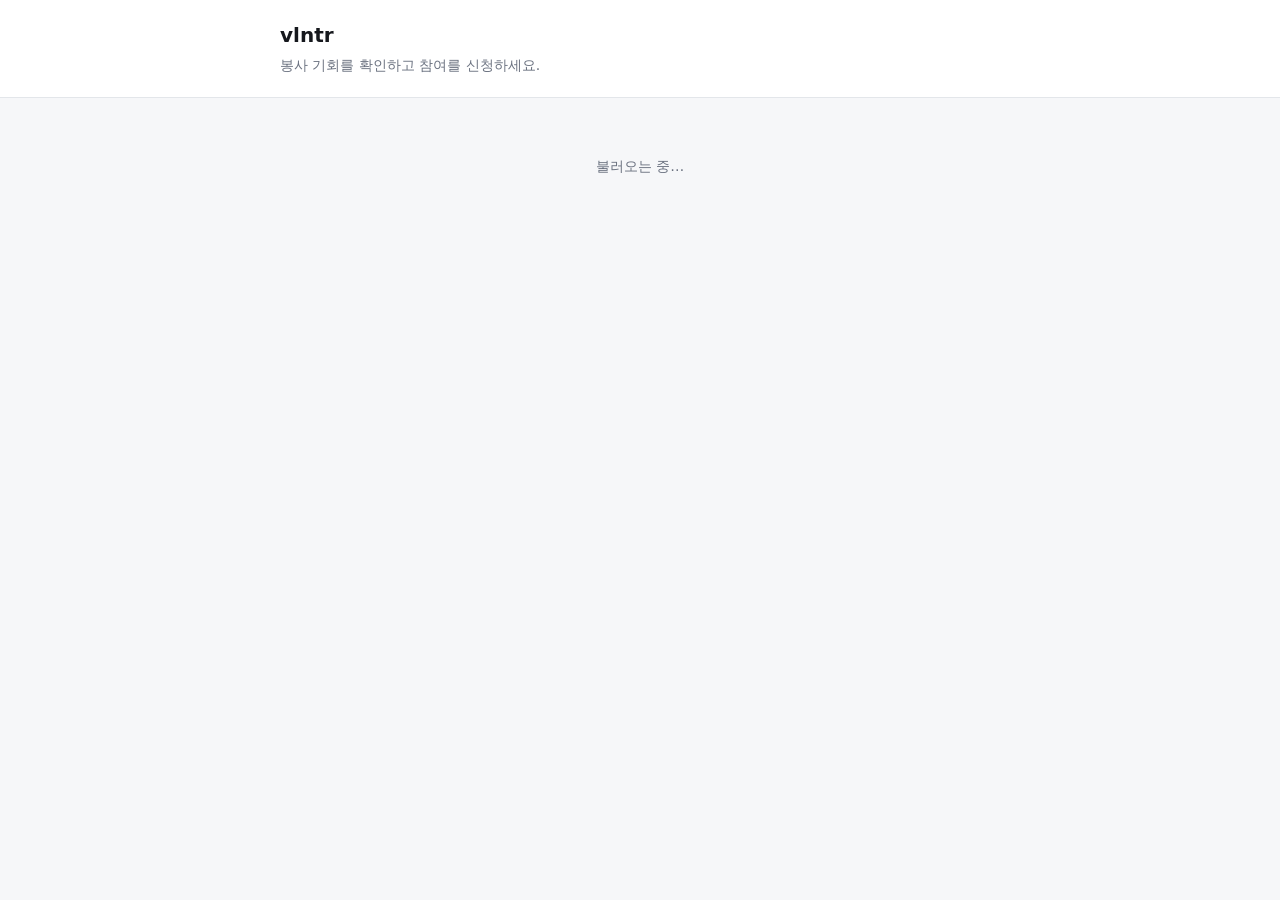
==== list.html @ efceda68 "랜딩 페이지 추가, 기회 목록은 list.html로 이동 Co-Authored-By: Claude Opus 5 (1M context) <noreply@anthropic.com>" ====
<!DOCTYPE html>
<html lang="ko">
<head>
<meta charset="utf-8">
<meta name="viewport" content="width=device-width, initial-scale=1">
<title>vlntr — 봉사 기회 참여 신청</title>
<style>
  :root {
    --bg: #f6f7f9;
    --card: #ffffff;
    --text: #16181d;
    --muted: #6b7280;
    --line: #e3e6ea;
    --accent: #2563eb;
    --ok: #0f7b4f;
    --ok-weak: #e6f4ed;
    --err: #b42318;
  }
  * { box-sizing: border-box; }
  body {
    margin: 0;
    background: var(--bg);
    color: var(--text);
    font-family: system-ui, "Malgun Gothic", sans-serif;
    line-height: 1.55;
  }
  header {
    background: var(--card);
    border-bottom: 1px solid var(--line);
    padding: 20px 16px;
  }
  .wrap { max-width: 720px; margin: 0 auto; }
  h1 { margin: 0; font-size: 20px; }
  header p { margin: 4px 0 0; color: var(--muted); font-size: 14px; }
  .head-row { display: flex; justify-content: space-between; align-items: flex-start; gap: 16px; }
  .head-actions { flex: none; display: flex; align-items: center; gap: 10px; }
  .who { font-size: 13px; color: var(--muted); }
  a.btn, button {
    font: inherit;
    font-size: 14px;
    padding: 9px 16px;
    border-radius: 8px;
    border: 0;
    background: var(--accent);
    color: #fff;
    text-decoration: none;
    cursor: pointer;
  }
  a.btn:hover, button:hover:not(:disabled) { filter: brightness(1.08); }
  button:disabled { cursor: not-allowed; }
  button.ghost, a.btn.ghost {
    background: transparent;
    color: var(--muted);
    border: 1px solid var(--line);
  }
  main { padding: 20px 16px 60px; }
  .count { color: var(--muted); font-size: 14px; margin: 0 0 12px; }
  .card {
    background: var(--card);
    border: 1px solid var(--line);
    border-radius: 12px;
    padding: 16px;
    margin-bottom: 12px;
  }
  .card h2 { margin: 0 0 4px; font-size: 17px; }
  .org { color: var(--muted); font-size: 13px; margin: 0 0 12px; }
  .badge {
    display: inline-block;
    font-size: 12px;
    color: var(--accent);
    background: #eaf0fe;
    border-radius: 999px;
    padding: 1px 9px;
    margin-left: 6px;
    vertical-align: middle;
  }
  dl { margin: 0; display: grid; grid-template-columns: 64px 1fr; row-gap: 6px; font-size: 14px; }
  dt { color: var(--muted); }
  dd { margin: 0; }
  .actions { margin-top: 14px; display: flex; align-items: center; gap: 10px; flex-wrap: wrap; }
  button.applied { background: var(--ok-weak); color: var(--ok); }
  button.full { background: var(--line); color: var(--muted); }
  .note { font-size: 13px; color: var(--muted); }
  .note.done { color: var(--ok); }
  .apply-form {
    margin-top: 14px;
    padding-top: 14px;
    border-top: 1px solid var(--line);
    display: grid;
    gap: 8px;
  }
  .apply-form input {
    font: inherit;
    padding: 9px 12px;
    border: 1px solid var(--line);
    border-radius: 8px;
    background: #fff;
    color: var(--text);
  }
  .apply-form input:focus { outline: 2px solid var(--accent); outline-offset: -1px; }
  .apply-form .row { display: flex; align-items: center; gap: 10px; }
  .form-error { font-size: 13px; color: var(--err); }
  .roster {
    margin-top: 14px;
    padding-top: 14px;
    border-top: 1px solid var(--line);
    font-size: 14px;
  }
  .roster h3 { margin: 0 0 8px; font-size: 14px; color: var(--muted); font-weight: 600; }
  .roster ul { margin: 0; padding-left: 18px; }
  .roster li { margin-bottom: 4px; }
  .roster .empty { color: var(--muted); }
  .status { color: var(--muted); font-size: 14px; padding: 24px 0; text-align: center; }
  .status.error { color: var(--err); }
  a.home { color: inherit; text-decoration: none; }
  a.home:hover { color: var(--accent); }
</style>
</head>
<body>
<header>
  <div class="wrap head-row">
    <div>
      <h1><a class="home" href="./index.html">vlntr</a></h1>
      <p>봉사 기회를 확인하고 참여를 신청하세요.</p>
    </div>
    <div class="head-actions" id="headActions"></div>
  </div>
</header>

<main class="wrap">
  <p class="count" id="count"></p>
  <div id="list"><p class="status">불러오는 중…</p></div>
</main>

<script type="module">
import { createClient } from "https://esm.sh/@supabase/supabase-js@2";

const SUPABASE_URL = "https://cpkslszdgbdjhwpayocy.supabase.co";
const SUPABASE_ANON_KEY =
  "eyJhbGciOiJIUzI1NiIsInR5cCI6IkpXVCJ9.eyJpc3MiOiJzdXBhYmFzZSIsInJlZiI6ImNwa3Nsc3pkZ2Jkamh3cGF5b2N5Iiwicm9sZSI6ImFub24iLCJpYXQiOjE3ODY0Mjk5MDYsImV4cCI6MjEwMjAwNTkwNn0.jGLzzUzs6bV3OqNIaVhnfLh_rUxwn0mW8BFsfCfq_A8";

const supabase = createClient(SUPABASE_URL, SUPABASE_ANON_KEY);

let user = null;        // 로그인한 사용자
let posts = [];         // 기회 목록
let myOppIds = new Set(); // 내가 신청한 기회 id
let rosters = {};       // { 기회 id: [신청자] } — 내가 올린 기회만
let openFormFor = null; // 신청 폼이 열린 기회 id

const listEl = document.getElementById("list");
const countEl = document.getElementById("count");
const headEl = document.getElementById("headActions");

function esc(s) {
  return String(s).replace(/[&<>"]/g, function (c) {
    return { "&": "&amp;", "<": "&lt;", ">": "&gt;", '"': "&quot;" }[c];
  });
}

async function signIn() {
  await supabase.auth.signInWithOAuth({
    provider: "google",
    options: { redirectTo: location.origin + location.pathname },
  });
}

async function signOut() {
  await supabase.auth.signOut();
}

function renderHeader() {
  if (user) {
    const label = user.user_metadata?.name || user.email || "로그인됨";
    headEl.innerHTML =
      '<span class="who">' + esc(label) + "</span>" +
      '<a class="btn" href="./new.html">기회 등록</a>' +
      '<button class="ghost" id="signOut">로그아웃</button>';
    document.getElementById("signOut").addEventListener("click", signOut);
  } else {
    headEl.innerHTML = '<button id="signIn">구글로 로그인</button>';
    document.getElementById("signIn").addEventListener("click", signIn);
  }
}

async function loadPosts() {
  const { data, error } = await supabase
    .from("opportunities")
    .select("*")
    .order("id");
  if (error) throw error;
  posts = data;
}

// 내가 신청한 기회 + 내가 올린 기회의 신청자 명단을 한 번에 가져온다.
// RLS가 본인 신청과 본인 소유 기회의 신청자만 내려준다.
async function loadMyApplications() {
  myOppIds = new Set();
  rosters = {};
  if (!user) return;

  const { data, error } = await supabase
    .from("applications")
    .select("id, opportunity_id, name, contact, user_id")
    .order("created_at");
  if (error) throw error;

  const ownedIds = new Set(
    posts.filter((p) => p.owner_id === user.id).map((p) => p.id)
  );
  for (const row of data) {
    if (row.user_id === user.id) myOppIds.add(row.opportunity_id);
    if (ownedIds.has(row.opportunity_id)) {
      (rosters[row.opportunity_id] = rosters[row.opportunity_id] || []).push(row);
    }
  }
}

function rosterHtml(p) {
  const rows = rosters[p.id] || [];
  const body = rows.length
    ? "<ul>" +
      rows
        .map((r) => "<li>" + esc(r.name) + " — " + esc(r.contact) + "</li>")
        .join("") +
      "</ul>"
    : '<p class="empty">아직 신청자가 없습니다.</p>';
  return '<div class="roster"><h3>신청자 ' + rows.length + "명</h3>" + body + "</div>";
}

function card(p) {
  const isOwner = user && p.owner_id === user.id;
  const mine = myOppIds.has(p.id);
  const full = !mine && p.applied >= p.needed;

  let actions;
  if (isOwner) {
    actions =
      '<div class="actions"><span class="note">' +
      p.applied + " / " + p.needed + "명 신청</span></div>" + rosterHtml(p);
  } else if (openFormFor === p.id) {
    actions =
      '<form class="apply-form" data-id="' + p.id + '">' +
        '<input name="name" placeholder="이름" maxlength="50" autocomplete="name" required>' +
        '<input name="contact" placeholder="연락처 (전화번호 또는 이메일)" maxlength="100" required>' +
        '<div class="row">' +
          '<button type="submit">신청하기</button>' +
          '<button type="button" class="ghost" data-act="close" data-id="' + p.id + '">취소</button>' +
          '<span class="form-error" data-error="' + p.id + '"></span>' +
        "</div>" +
      "</form>";
  } else {
    let btn;
    if (mine) {
      btn = '<button class="applied" data-act="cancel" data-id="' + p.id + '">신청 완료 · 취소하기</button>';
    } else if (full) {
      btn = '<button class="full" disabled>모집 마감</button>';
    } else if (!user) {
      btn = '<button data-act="login">로그인하고 신청하기</button>';
    } else {
      btn = '<button data-act="open" data-id="' + p.id + '">참여 신청</button>';
    }
    const note = mine
      ? '<span class="note done">신청되었습니다. 기관에서 연락드립니다.</span>'
      : '<span class="note">' + p.applied + " / " + p.needed + "명 신청</span>";
    actions = '<div class="actions">' + btn + note + "</div>";
  }

  return (
    '<article class="card">' +
      "<h2>" + esc(p.title) + (isOwner ? '<span class="badge">내가 올린 기회</span>' : "") + "</h2>" +
      '<p class="org">' + esc(p.org) + "</p>" +
      "<dl>" +
        "<dt>위치</dt><dd>" + esc(p.location) + "</dd>" +
        "<dt>날짜</dt><dd>" + esc(p.event_date) + "</dd>" +
        "<dt>시간</dt><dd>" + esc(p.event_time) + "</dd>" +
        "<dt>인원</dt><dd>" + p.needed + "명 모집</dd>" +
      "</dl>" +
      actions +
    "</article>"
  );
}

function render() {
  renderHeader();
  countEl.textContent = "모집 중인 기회 " + posts.length + "건";
  listEl.innerHTML = posts.map(card).join("");
}

function setApplied(id, applied) {
  posts = posts.map((p) => (p.id === id ? Object.assign({}, p, { applied }) : p));
}

listEl.addEventListener("click", async function (e) {
  const btn = e.target.closest("button[data-act]");
  if (!btn) return;
  const act = btn.dataset.act;
  const id = Number(btn.dataset.id);

  if (act === "login") return signIn();

  if (act === "open") {
    openFormFor = id;
    render();
    listEl.querySelector('form[data-id="' + id + '"] input[name="name"]')?.focus();
    return;
  }

  if (act === "close") {
    openFormFor = null;
    render();
    return;
  }

  if (act === "cancel") {
    btn.disabled = true;
    btn.textContent = "처리 중…";
    const { data, error } = await supabase.rpc("cancel_application", { opp_id: id });
    if (error) {
      console.error(error);
      alert("취소에 실패했습니다. 잠시 후 다시 시도해 주세요.");
      await refresh();
      return;
    }
    myOppIds.delete(id);
    setApplied(id, data[0].applied);
    render();
  }
});

listEl.addEventListener("submit", async function (e) {
  const form = e.target.closest("form.apply-form");
  if (!form) return;
  e.preventDefault();

  const id = Number(form.dataset.id);
  const name = form.elements.name.value.trim();
  const contact = form.elements.contact.value.trim();
  const errorEl = form.querySelector("[data-error]");
  const submitBtn = form.querySelector('button[type="submit"]');

  if (!name || !contact) {
    errorEl.textContent = "이름과 연락처를 모두 입력해 주세요.";
    return;
  }

  errorEl.textContent = "";
  submitBtn.disabled = true;
  submitBtn.textContent = "신청 중…";

  const { data, error } = await supabase.rpc("apply_to_opportunity", {
    opp_id: id,
    applicant_name: name,
    applicant_contact: contact,
  });

  if (error) {
    console.error(error);
    submitBtn.disabled = false;
    submitBtn.textContent = "신청하기";
    errorEl.textContent =
      error.message === "opportunity is full"
        ? "모집이 마감되었습니다."
        : error.message === "already applied"
        ? "이미 신청한 기회입니다."
        : error.message === "login required"
        ? "로그인이 필요합니다."
        : "신청에 실패했습니다. 잠시 후 다시 시도해 주세요.";
    return;
  }

  myOppIds.add(id);
  setApplied(id, data[0].applied);
  openFormFor = null;
  render();
});

async function refresh() {
  try {
    await loadPosts();
    await loadMyApplications();
    render();
  } catch (err) {
    console.error(err);
    listEl.innerHTML =
      '<p class="status error">기회를 불러오지 못했습니다. 새로고침해 주세요.</p>';
    countEl.textContent = "";
  }
}

supabase.auth.onAuthStateChange(function (_event, session) {
  user = session?.user || null;
  refresh();
});

const { data: sessionData } = await supabase.auth.getSession();
user = sessionData.session?.user || null;
await refresh();
</script>
</body>
</html>
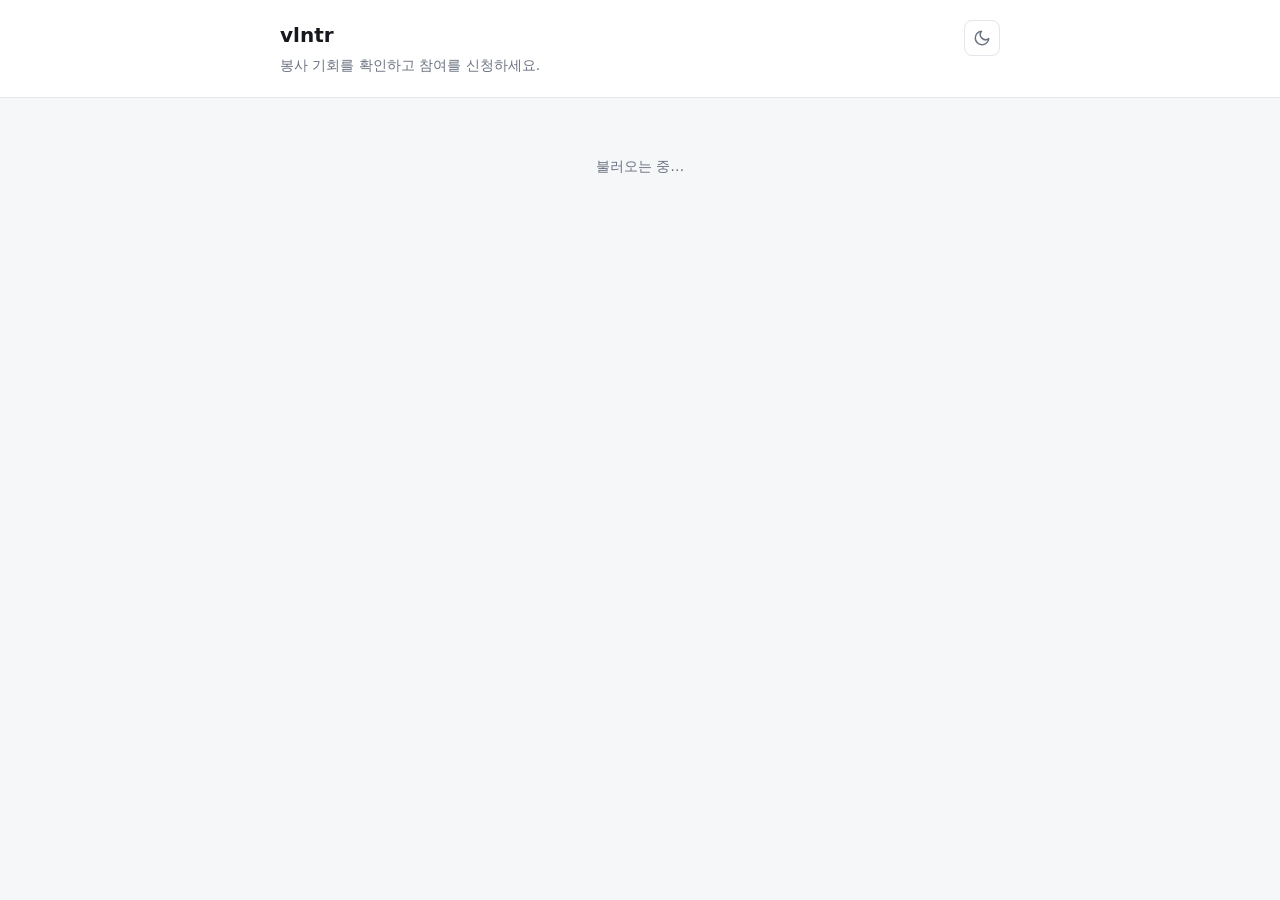
==== commit fd07e2b0: "다크모드 추가 (공유 색 토큰 + 헤더 전환 버튼) - theme.css: 네 화면이 함께 쓰는 색 토큰. 라이트 기본,   data-theme="dark"이면 다크, 선택 전에는" ====
--- a/list.html
+++ b/list.html
@@ -4,18 +4,9 @@
 <meta charset="utf-8">
 <meta name="viewport" content="width=device-width, initial-scale=1">
 <title>vlntr — 봉사 기회 참여 신청</title>
+<link rel="stylesheet" href="./theme.css">
+<script src="./theme.js"></script>
 <style>
-  :root {
-    --bg: #f6f7f9;
-    --card: #ffffff;
-    --text: #16181d;
-    --muted: #6b7280;
-    --line: #e3e6ea;
-    --accent: #2563eb;
-    --ok: #0f7b4f;
-    --ok-weak: #e6f4ed;
-    --err: #b42318;
-  }
   * { box-sizing: border-box; }
   body {
     margin: 0;
@@ -33,7 +24,9 @@
   h1 { margin: 0; font-size: 20px; }
   header p { margin: 4px 0 0; color: var(--muted); font-size: 14px; }
   .head-row { display: flex; justify-content: space-between; align-items: flex-start; gap: 16px; }
-  .head-actions { flex: none; display: flex; align-items: center; gap: 10px; }
+  /* 로그인 상태에서는 버튼이 많아지므로, 좁은 화면에서 줄바꿈되도록
+     flex:none 대신 줄어들 수 있게 둔다 */
+  .head-actions { display: flex; flex-wrap: wrap; justify-content: flex-end; align-items: center; gap: 10px; min-width: 0; }
   .who { font-size: 13px; color: var(--muted); }
   a.btn, button {
     font: inherit;
@@ -42,7 +35,7 @@
     border-radius: 8px;
     border: 0;
     background: var(--accent);
-    color: #fff;
+    color: var(--accent-fg);
     text-decoration: none;
     cursor: pointer;
   }
@@ -68,7 +61,7 @@
     display: inline-block;
     font-size: 12px;
     color: var(--accent);
-    background: #eaf0fe;
+    background: var(--accent-weak);
     border-radius: 999px;
     padding: 1px 9px;
     margin-left: 6px;
@@ -94,7 +87,7 @@
     padding: 9px 12px;
     border: 1px solid var(--line);
     border-radius: 8px;
-    background: #fff;
+    background: var(--field);
     color: var(--text);
   }
   .apply-form input:focus { outline: 2px solid var(--accent); outline-offset: -1px; }
@@ -110,6 +103,15 @@
   .roster ul { margin: 0; padding-left: 18px; }
   .roster li { margin-bottom: 4px; }
   .roster .empty { color: var(--muted); }
+  .badge.hidden-b { color: var(--warn); background: var(--warn-weak); }
+  .desc {
+    margin: 12px 0 0;
+    font-size: 14px;
+    color: var(--muted);
+    white-space: pre-wrap;
+    border-left: 2px solid var(--line);
+    padding-left: 10px;
+  }
   .status { color: var(--muted); font-size: 14px; padding: 24px 0; text-align: center; }
   .status.error { color: var(--err); }
   a.home { color: inherit; text-decoration: none; }
@@ -123,7 +125,10 @@
       <h1><a class="home" href="./index.html">vlntr</a></h1>
       <p>봉사 기회를 확인하고 참여를 신청하세요.</p>
     </div>
-    <div class="head-actions" id="headActions"></div>
+    <div class="head-actions">
+      <span class="head-slot" id="headActions"></span>
+      <button type="button" class="theme-toggle" id="themeToggle" aria-label="화면 테마 전환"></button>
+    </div>
   </div>
 </header>
 
@@ -174,6 +179,7 @@
     headEl.innerHTML =
       '<span class="who">' + esc(label) + "</span>" +
       '<a class="btn" href="./new.html">기회 등록</a>' +
+      '<a class="btn ghost" href="./mypage.html">마이페이지</a>' +
       '<button class="ghost" id="signOut">로그아웃</button>';
     document.getElementById("signOut").addEventListener("click", signOut);
   } else {
@@ -235,8 +241,10 @@
   let actions;
   if (isOwner) {
     actions =
-      '<div class="actions"><span class="note">' +
-      p.applied + " / " + p.needed + "명 신청</span></div>" + rosterHtml(p);
+      '<div class="actions">' +
+        '<a class="btn ghost" href="./mypage.html">관리하기</a>' +
+        '<span class="note">' + p.applied + " / " + p.needed + "명 신청</span>" +
+      "</div>" + rosterHtml(p);
   } else if (openFormFor === p.id) {
     actions =
       '<form class="apply-form" data-id="' + p.id + '">' +
@@ -267,7 +275,10 @@
 
   return (
     '<article class="card">' +
-      "<h2>" + esc(p.title) + (isOwner ? '<span class="badge">내가 올린 기회</span>' : "") + "</h2>" +
+      "<h2>" + esc(p.title) +
+        (isOwner ? '<span class="badge">내가 올린 기회</span>' : "") +
+        (p.hidden ? '<span class="badge hidden-b">숨김</span>' : "") +
+      "</h2>" +
       '<p class="org">' + esc(p.org) + "</p>" +
       "<dl>" +
         "<dt>위치</dt><dd>" + esc(p.location) + "</dd>" +
@@ -275,6 +286,7 @@
         "<dt>시간</dt><dd>" + esc(p.event_time) + "</dd>" +
         "<dt>인원</dt><dd>" + p.needed + "명 모집</dd>" +
       "</dl>" +
+      (p.description ? '<p class="desc">' + esc(p.description) + "</p>" : "") +
       actions +
     "</article>"
   );
--- a/theme.css
+++ b/theme.css
@@ -0,0 +1,130 @@
+/* 모든 페이지가 공유하는 색 토큰.
+   기본은 라이트. 사용자가 직접 고르면 <html data-theme="dark|light">가 붙고,
+   고른 적이 없으면(속성 없음) OS 설정(prefers-color-scheme)을 따른다. */
+:root {
+  color-scheme: light;
+
+  --bg: #f6f7f9;
+  --card: #ffffff;
+  --dim: #fbfbfc;      /* 숨김 처리된 카드 등 한 톤 죽인 면 */
+  --field: #ffffff;    /* 입력창 배경 */
+  --text: #16181d;
+  --muted: #6b7280;
+  --line: #e3e6ea;
+
+  --accent: #2563eb;
+  --accent-weak: #eaf0fe;
+  --accent-fg: #ffffff; /* accent 배경 위 글자색 */
+
+  --ok: #0f7b4f;
+  --ok-weak: #e6f4ed;
+  --ok-line: #cde9dc;
+
+  --err: #b42318;
+  --err-weak: #fdeceb;
+  --err-line: #f3c9c5;
+
+  --warn: #92400e;
+  --warn-weak: #fef3c7;
+  --warn-line: #fde68a;
+
+  --shadow: rgba(16, 24, 40, 0.1);
+  --img-dim: none;   /* 다크에서 사진이 너무 튀지 않게 */
+  --blob-a: rgba(191, 219, 254, 0.6);
+  --blob-b: rgba(221, 214, 254, 0.65);
+  --blob-c: rgba(167, 243, 208, 0.85);
+}
+
+/* 직접 고른 다크 */
+:root[data-theme="dark"] {
+  color-scheme: dark;
+
+  --bg: #0e1116;
+  --card: #161a21;
+  --dim: #12161c;
+  --field: #10141a;
+  --text: #e6e9ee;
+  --muted: #9aa4b2;
+  --line: #2a3039;
+
+  --accent: #6ea8fe;
+  --accent-weak: #1a2438;
+  --accent-fg: #0b1220;
+
+  --ok: #56d597;
+  --ok-weak: #14301f;
+  --ok-line: #23573c;
+
+  --err: #f79b95;
+  --err-weak: #2f1a19;
+  --err-line: #5a2f2c;
+
+  --warn: #f5c65a;
+  --warn-weak: #33280f;
+  --warn-line: #5a4718;
+
+  --shadow: rgba(0, 0, 0, 0.5);
+  --img-dim: brightness(0.86) saturate(0.95);
+  --blob-a: rgba(59, 91, 145, 0.45);
+  --blob-b: rgba(88, 76, 140, 0.45);
+  --blob-c: rgba(53, 116, 92, 0.5);
+}
+
+/* 고른 적이 없을 때의 OS 다크 — 값은 위와 동일 */
+@media (prefers-color-scheme: dark) {
+  :root:not([data-theme="light"]) {
+    color-scheme: dark;
+
+    --bg: #0e1116;
+    --card: #161a21;
+    --dim: #12161c;
+    --field: #10141a;
+    --text: #e6e9ee;
+    --muted: #9aa4b2;
+    --line: #2a3039;
+
+    --accent: #6ea8fe;
+    --accent-weak: #1a2438;
+    --accent-fg: #0b1220;
+
+    --ok: #56d597;
+    --ok-weak: #14301f;
+    --ok-line: #23573c;
+
+    --err: #f79b95;
+    --err-weak: #2f1a19;
+    --err-line: #5a2f2c;
+
+    --warn: #f5c65a;
+    --warn-weak: #33280f;
+    --warn-line: #5a4718;
+
+    --shadow: rgba(0, 0, 0, 0.5);
+    --img-dim: brightness(0.86) saturate(0.95);
+    --blob-a: rgba(59, 91, 145, 0.45);
+    --blob-b: rgba(88, 76, 140, 0.45);
+    --blob-c: rgba(53, 116, 92, 0.5);
+  }
+}
+
+/* 테마 전환 버튼.
+   각 페이지의 인라인 <style>이 뒤에 오므로, 우선순위를 확보하려고
+   button.theme-toggle 처럼 요소+클래스로 적는다. */
+button.theme-toggle {
+  flex: none;
+  width: 36px;
+  height: 36px;
+  padding: 0;
+  display: inline-grid;
+  place-items: center;
+  background: transparent;
+  color: var(--muted);
+  border: 1px solid var(--line);
+  border-radius: 8px;
+  cursor: pointer;
+}
+button.theme-toggle:hover { color: var(--text); }
+button.theme-toggle svg { width: 18px; height: 18px; }
+
+/* 헤더의 JS 렌더 영역이 flex 정렬에 그대로 참여하도록 */
+.head-slot { display: contents; }
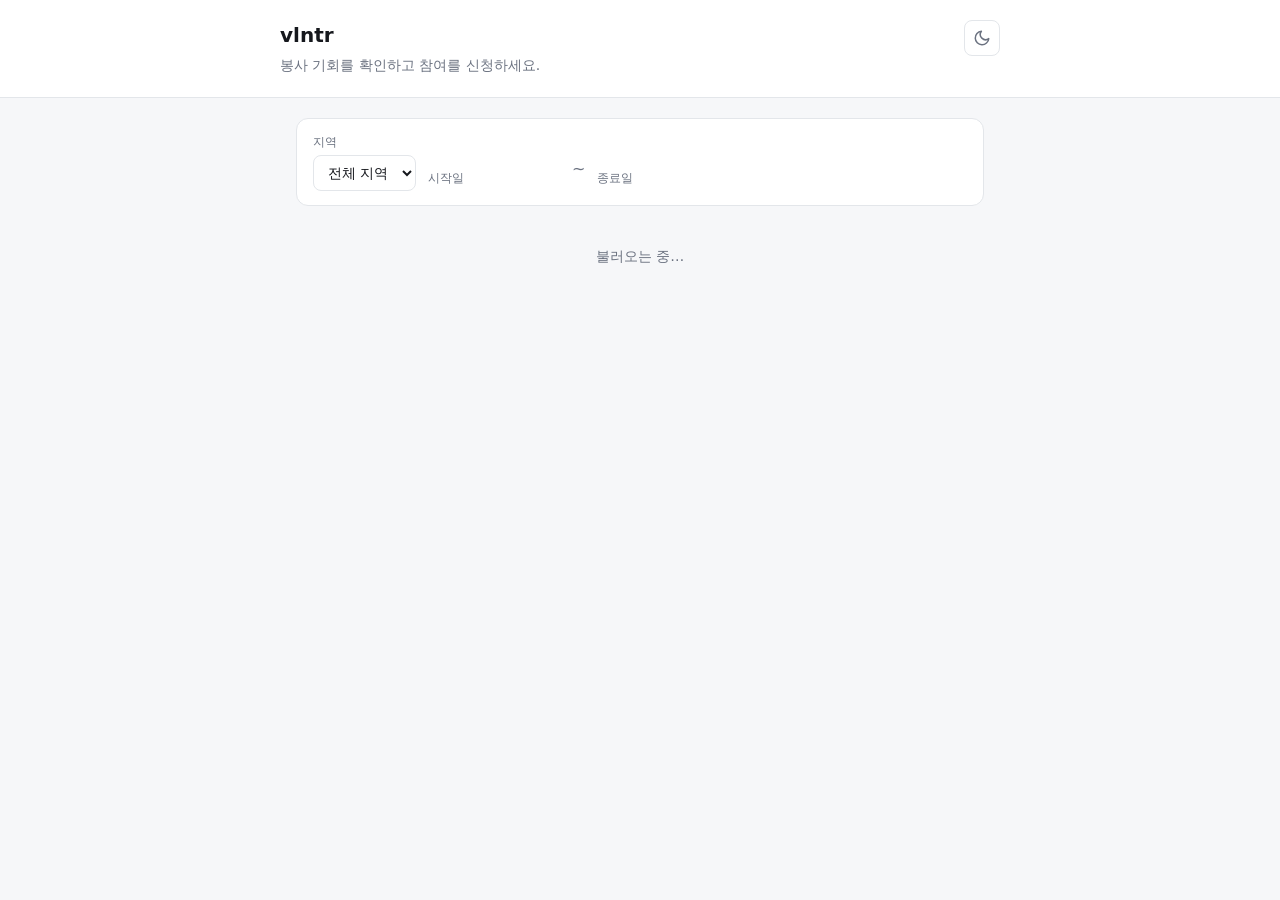
==== commit 6d6bf82a: "목록에 지역·날짜 필터 추가, 날짜는 직접 만든 달력으로 고른다 로드맵 1번(지역·날짜 필터). 스키마는 그대로 두고 브라우저에서 거른다.  - 지역: location 첫 낱말을 " ====
--- a/list.html
+++ b/list.html
@@ -48,6 +48,48 @@
   }
   main { padding: 20px 16px 60px; }
   .count { color: var(--muted); font-size: 14px; margin: 0 0 12px; }
+  .count a { color: var(--accent); text-decoration: none; margin-left: 6px; }
+  .count a:hover { text-decoration: underline; }
+  .filters {
+    background: var(--card);
+    border: 1px solid var(--line);
+    border-radius: 12px;
+    padding: 14px 16px;
+    margin-bottom: 16px;
+    display: flex;
+    flex-wrap: wrap;
+    align-items: flex-end;
+    gap: 12px;
+  }
+  .filters .f { display: grid; gap: 4px; min-width: 0; }
+  .filters label { font-size: 12px; color: var(--muted); }
+  /* 날짜 칸은 datepicker.js가 그리고 모양은 theme.css가 잡는다 */
+  .filters select {
+    font: inherit;
+    font-size: 14px;
+    padding: 8px 10px;
+    border: 1px solid var(--line);
+    border-radius: 8px;
+    background: var(--field);
+    color: var(--text);
+    min-width: 0;
+  }
+  .filters select:focus { outline: 2px solid var(--accent); outline-offset: -1px; }
+  .filters .f.date { width: 132px; }
+  .filters .dash { color: var(--muted); padding-bottom: 9px; }
+  .filters .reset { margin-left: auto; }
+  /* 좁은 화면에서는 지역이 한 줄, 날짜 두 개가 그 아래 한 줄을 나눠 쓴다 */
+  @media (max-width: 560px) {
+    .filters .f.region { flex: 1 1 100%; }
+    .filters .f.date { flex: 1 1 0; }
+    .filters .dash { display: none; }
+    .filters .reset { margin-left: 0; flex: 1 1 100%; }
+  }
+  /* 지도에서 넘어온 카드를 잠깐 강조한다 */
+  .card.flash { border-color: var(--accent); box-shadow: 0 0 0 3px var(--accent-weak); }
+  @media (prefers-reduced-motion: no-preference) {
+    .card.flash { transition: box-shadow 0.4s ease, border-color 0.4s ease; }
+  }
   .card {
     background: var(--card);
     border: 1px solid var(--line);
@@ -93,6 +135,7 @@
   .apply-form input:focus { outline: 2px solid var(--accent); outline-offset: -1px; }
   .apply-form .row { display: flex; align-items: center; gap: 10px; }
   .form-error { font-size: 13px; color: var(--err); }
+  .row-err { font-size: 13px; color: var(--err); }
   .roster {
     margin-top: 14px;
     padding-top: 14px;
@@ -133,12 +176,29 @@
 </header>
 
 <main class="wrap">
+  <div class="filters" id="filters" hidden>
+    <div class="f region">
+      <label for="fRegion">지역</label>
+      <select id="fRegion"><option value="">전체 지역</option></select>
+    </div>
+    <div class="f date">
+      <label for="fFrom">시작일</label>
+      <div id="fFromDp"></div>
+    </div>
+    <span class="dash">~</span>
+    <div class="f date">
+      <label for="fTo">종료일</label>
+      <div id="fToDp"></div>
+    </div>
+    <button type="button" class="ghost reset" id="fReset" hidden>초기화</button>
+  </div>
   <p class="count" id="count"></p>
   <div id="list"><p class="status">불러오는 중…</p></div>
 </main>
 
 <script type="module">
 import { createClient } from "https://esm.sh/@supabase/supabase-js@2";
+import { createDatePicker } from "./datepicker.js";
 
 const SUPABASE_URL = "https://cpkslszdgbdjhwpayocy.supabase.co";
 const SUPABASE_ANON_KEY =
@@ -155,6 +215,9 @@
 const listEl = document.getElementById("list");
 const countEl = document.getElementById("count");
 const headEl = document.getElementById("headActions");
+const filtersEl = document.getElementById("filters");
+const regionEl = document.getElementById("fRegion");
+const resetEl = document.getElementById("fReset");
 
 function esc(s) {
   return String(s).replace(/[&<>"]/g, function (c) {
@@ -188,21 +251,158 @@
   }
 }
 
+// ── 지역·날짜 필터 ──────────────────────────────────────
+// location은 자유 입력이라 "서울 마포구 성산동"처럼 시/도가 맨 앞에 온다.
+// 첫 낱말만 떼어 지역으로 쓰되, 정식 명칭으로 적은 것은 짧은 이름에 합친다.
+// (안 그러면 "서울"과 "서울특별시"가 다른 항목으로 갈라진다)
+const REGION_ALIAS = {
+  서울특별시: "서울", 서울시: "서울",
+  부산광역시: "부산", 부산시: "부산",
+  대구광역시: "대구", 대구시: "대구",
+  인천광역시: "인천", 인천시: "인천",
+  광주광역시: "광주", 광주시: "광주",
+  대전광역시: "대전", 대전시: "대전",
+  울산광역시: "울산", 울산시: "울산",
+  세종특별자치시: "세종", 세종시: "세종",
+  경기도: "경기",
+  강원특별자치도: "강원", 강원도: "강원",
+  충청북도: "충북", 충청남도: "충남",
+  전북특별자치도: "전북", 전라북도: "전북", 전라남도: "전남",
+  경상북도: "경북", 경상남도: "경남",
+  제주특별자치도: "제주", 제주도: "제주",
+};
+
+function regionOf(location) {
+  const first = String(location || "").trim().split(/\s+/)[0] || "";
+  return REGION_ALIAS[first] || first;
+}
+
+// event_date는 "2026-08-22 (토)" 형태다. 앞 10자가 ISO 날짜라 문자열끼리
+// 비교해도 순서가 맞으므로 Date 객체를 만들 필요가 없다.
+function dateOf(p) {
+  const m = /^\d{4}-\d{2}-\d{2}/.exec(p.event_date || "");
+  return m ? m[0] : "";
+}
+
+// 주소창의 ?region=&from=&to= 가 시작 상태를 정한다.
+// onAuthStateChange가 즉시 한 번 울리므로 선언 시점에 읽어둔다.
+let filters = readFiltersFromUrl();
+
+function filtersActive() {
+  return Boolean(filters.region || filters.from || filters.to);
+}
+
+function matches(p) {
+  if (filters.region && regionOf(p.location) !== filters.region) return false;
+  if (filters.from || filters.to) {
+    const d = dateOf(p);
+    if (!d) return false; // 날짜를 못 읽는 기회는 기간을 지정하면 뺀다
+    if (filters.from && d < filters.from) return false;
+    if (filters.to && d > filters.to) return false;
+  }
+  return true;
+}
+
+// 필터를 주소창에 남겨 새로고침·공유해도 그대로 열리게 한다
+function readFiltersFromUrl() {
+  const q = new URLSearchParams(location.search);
+  return {
+    region: q.get("region") || "",
+    from: q.get("from") || "",
+    to: q.get("to") || "",
+  };
+}
+
+function writeFiltersToUrl() {
+  const q = new URLSearchParams();
+  if (filters.region) q.set("region", filters.region);
+  if (filters.from) q.set("from", filters.from);
+  if (filters.to) q.set("to", filters.to);
+  const qs = q.toString();
+  history.replaceState(null, "", location.pathname + (qs ? "?" + qs : "") + location.hash);
+}
+
+function renderFilters() {
+  const counts = new Map(); // 지역 → 건수
+  for (const p of posts) {
+    const r = regionOf(p.location);
+    if (r) counts.set(r, (counts.get(r) || 0) + 1);
+  }
+  const names = [...counts.keys()].sort((a, b) => a.localeCompare(b, "ko"));
+  // 목록에 없는 지역이 주소로 들어와도 선택 상태는 유지한다
+  if (filters.region && !counts.has(filters.region)) names.push(filters.region);
+
+  regionEl.innerHTML =
+    '<option value="">전체 지역</option>' +
+    names
+      .map(
+        (n) =>
+          '<option value="' + esc(n) + '">' +
+          esc(n) + " (" + (counts.get(n) || 0) + ")" +
+          "</option>"
+      )
+      .join("");
+  regionEl.value = filters.region;
+  fromPicker.setValue(filters.from);
+  toPicker.setValue(filters.to);
+  resetEl.hidden = !filtersActive();
+  filtersEl.hidden = false;
+}
+
+function setFilter(key, v) {
+  filters[key] = v;
+  // 시작일이 종료일보다 뒤면 방금 건드리지 않은 쪽을 끌어와 빈 결과를 막는다
+  if (filters.from && filters.to && filters.from > filters.to) {
+    if (key === "from") filters.to = filters.from;
+    else if (key === "to") filters.from = filters.to;
+  }
+  writeFiltersToUrl();
+  render();
+}
+
+const fromPicker = createDatePicker({
+  mount: document.getElementById("fFromDp"),
+  id: "fFrom",
+  placeholder: "시작일",
+  value: filters.from,
+  onChange: (v) => setFilter("from", v),
+});
+
+const toPicker = createDatePicker({
+  mount: document.getElementById("fToDp"),
+  id: "fTo",
+  placeholder: "종료일",
+  value: filters.to,
+  onChange: (v) => setFilter("to", v),
+});
+
+regionEl.addEventListener("change", function () {
+  setFilter("region", regionEl.value);
+});
+
+resetEl.addEventListener("click", function () {
+  filters = { region: "", from: "", to: "" };
+  writeFiltersToUrl();
+  render();
+});
+
 async function loadPosts() {
   const { data, error } = await supabase
     .from("opportunities")
     .select("*")
     .order("id");
   if (error) throw error;
-  posts = data;
+  return data;
 }
 
 // 내가 신청한 기회 + 내가 올린 기회의 신청자 명단을 한 번에 가져온다.
 // RLS가 본인 신청과 본인 소유 기회의 신청자만 내려준다.
-async function loadMyApplications() {
-  myOppIds = new Set();
-  rosters = {};
-  if (!user) return;
+//
+// 전역 상태에 직접 push하면, 로그인 직후처럼 refresh()가 겹쳐 실행될 때
+// 같은 신청자가 실행 횟수만큼 명단에 쌓인다. 결과를 모아 통째로 돌려준다.
+async function loadMyApplications(loadedPosts) {
+  const next = { myOppIds: new Set(), rosters: {} };
+  if (!user) return next;
 
   const { data, error } = await supabase
     .from("applications")
@@ -211,14 +411,15 @@
   if (error) throw error;
 
   const ownedIds = new Set(
-    posts.filter((p) => p.owner_id === user.id).map((p) => p.id)
+    loadedPosts.filter((p) => p.owner_id === user.id).map((p) => p.id)
   );
   for (const row of data) {
-    if (row.user_id === user.id) myOppIds.add(row.opportunity_id);
+    if (row.user_id === user.id) next.myOppIds.add(row.opportunity_id);
     if (ownedIds.has(row.opportunity_id)) {
-      (rosters[row.opportunity_id] = rosters[row.opportunity_id] || []).push(row);
+      (next.rosters[row.opportunity_id] = next.rosters[row.opportunity_id] || []).push(row);
     }
   }
+  return next;
 }
 
 function rosterHtml(p) {
@@ -270,11 +471,14 @@
     const note = mine
       ? '<span class="note done">신청되었습니다. 기관에서 연락드립니다.</span>'
       : '<span class="note">' + p.applied + " / " + p.needed + "명 신청</span>";
-    actions = '<div class="actions">' + btn + note + "</div>";
+    actions =
+      '<div class="actions">' + btn + note +
+        '<span class="row-err" data-error="' + p.id + '"></span>' +
+      "</div>";
   }
 
   return (
-    '<article class="card">' +
+    '<article class="card" id="opp-' + p.id + '">' +
       "<h2>" + esc(p.title) +
         (isOwner ? '<span class="badge">내가 올린 기회</span>' : "") +
         (p.hidden ? '<span class="badge hidden-b">숨김</span>' : "") +
@@ -294,8 +498,39 @@
 
 function render() {
   renderHeader();
-  countEl.textContent = "모집 중인 기회 " + posts.length + "건";
-  listEl.innerHTML = posts.map(card).join("");
+  renderFilters();
+
+  const shown = posts.filter(matches);
+  countEl.innerHTML =
+    (filtersActive()
+      ? "조건에 맞는 기회 " + shown.length + "건 / 전체 " + posts.length + "건"
+      : "모집 중인 기회 " + posts.length + "건") +
+    ' <a href="./map.html">지도로 보기</a>';
+
+  listEl.innerHTML = shown.length
+    ? shown.map(card).join("")
+    : '<p class="status">조건에 맞는 기회가 없습니다.</p>';
+  jumpToHash();
+}
+
+// 지도에서 ./list.html#opp-3 으로 들어오면 그 카드로 내려간다.
+// 카드는 비동기로 그려지므로 브라우저의 기본 이동은 이미 지나간 뒤다.
+let jumped = false;
+function jumpToHash() {
+  if (jumped) return;
+  const m = /^#opp-\d+$/.exec(location.hash);
+  if (!m) return;
+  const el = listEl.querySelector(location.hash);
+  if (!el) return;
+  jumped = true;
+  el.scrollIntoView({ block: "center" });
+  el.classList.add("flash");
+}
+
+// 오류는 해당 카드 안에 표시한다. render()가 카드를 다시 그리므로 그 뒤에 호출할 것.
+function showRowError(id, text) {
+  const el = listEl.querySelector('[data-error="' + id + '"]');
+  if (el) el.textContent = text;
 }
 
 function setApplied(id, applied) {
@@ -328,9 +563,10 @@
     btn.textContent = "처리 중…";
     const { data, error } = await supabase.rpc("cancel_application", { opp_id: id });
     if (error) {
+      // alert()은 페이지를 멈추므로 해당 카드 안에 표시한다
       console.error(error);
-      alert("취소에 실패했습니다. 잠시 후 다시 시도해 주세요.");
       await refresh();
+      showRowError(id, "취소하지 못했습니다. 잠시 후 다시 시도해 주세요.");
       return;
     }
     myOppIds.delete(id);
@@ -386,16 +622,26 @@
   render();
 });
 
+// 겹쳐 실행돼도 마지막 요청의 결과만 화면에 반영한다
+let loadSeq = 0;
+
 async function refresh() {
+  const seq = ++loadSeq;
   try {
-    await loadPosts();
-    await loadMyApplications();
+    const loadedPosts = await loadPosts();
+    const mineData = await loadMyApplications(loadedPosts);
+    if (seq !== loadSeq) return; // 더 최신 요청이 진행 중이면 이 결과는 버린다
+    posts = loadedPosts;
+    myOppIds = mineData.myOppIds;
+    rosters = mineData.rosters;
     render();
   } catch (err) {
     console.error(err);
+    if (seq !== loadSeq) return;
     listEl.innerHTML =
       '<p class="status error">기회를 불러오지 못했습니다. 새로고침해 주세요.</p>';
     countEl.textContent = "";
+    filtersEl.hidden = true;
   }
 }
 
--- a/theme.css
+++ b/theme.css
@@ -30,6 +30,11 @@
 
   --shadow: rgba(16, 24, 40, 0.1);
   --img-dim: none;   /* 다크에서 사진이 너무 튀지 않게 */
+  --map-dim: none;   /* 지도 타일 (map.html) */
+  --pin: #2563eb;      /* 지도 핀 (map.html) */
+  --pin-off: #98a2b3;  /* 모집이 끝난 곳 */
+  --pin-ink: #ffffff;  /* 핀 테두리와 가운데 점 */
+  --naver-dim: none; /* 네이버 지도 타일 (map.html) */
   --blob-a: rgba(191, 219, 254, 0.6);
   --blob-b: rgba(221, 214, 254, 0.65);
   --blob-c: rgba(167, 243, 208, 0.85);
@@ -65,6 +70,11 @@
 
   --shadow: rgba(0, 0, 0, 0.5);
   --img-dim: brightness(0.86) saturate(0.95);
+  --map-dim: brightness(0.62) saturate(1.2) contrast(1.06);
+  --pin: #4f8ef7;
+  --pin-off: #7c8598;
+  --pin-ink: #ffffff;
+  --naver-dim: brightness(0.68) saturate(1.3) contrast(1.02);
   --blob-a: rgba(59, 91, 145, 0.45);
   --blob-b: rgba(88, 76, 140, 0.45);
   --blob-c: rgba(53, 116, 92, 0.5);
@@ -101,6 +111,11 @@
 
     --shadow: rgba(0, 0, 0, 0.5);
     --img-dim: brightness(0.86) saturate(0.95);
+    --map-dim: brightness(0.62) saturate(1.2) contrast(1.06);
+    --pin: #4f8ef7;
+    --pin-off: #7c8598;
+    --pin-ink: #ffffff;
+    --naver-dim: brightness(0.68) saturate(1.3) contrast(1.02);
     --blob-a: rgba(59, 91, 145, 0.45);
     --blob-b: rgba(88, 76, 140, 0.45);
     --blob-c: rgba(53, 116, 92, 0.5);
@@ -128,3 +143,129 @@
 
 /* 헤더의 JS 렌더 영역이 flex 정렬에 그대로 참여하도록 */
 .head-slot { display: contents; }
+
+/* ── 날짜 선택기 (datepicker.js) ─────────────────────────
+   각 페이지의 인라인 <style>이 뒤에 오므로, theme-toggle과 같은 이유로
+   요소+클래스(button.dp-field)로 적어 우선순위를 확보한다. */
+.dp { position: relative; }
+
+button.dp-field {
+  display: flex;
+  align-items: center;
+  justify-content: space-between;
+  gap: 8px;
+  width: 100%;
+  font: inherit;
+  font-size: 14px;
+  padding: 8px 10px;
+  border: 1px solid var(--line);
+  border-radius: 8px;
+  background: var(--field);
+  color: var(--text);
+  text-align: left;
+  cursor: pointer;
+}
+button.dp-field:hover { border-color: var(--accent); }
+button.dp-field[aria-expanded="true"] {
+  border-color: var(--accent);
+  box-shadow: 0 0 0 3px var(--accent-weak);
+}
+button.dp-field svg { width: 15px; height: 15px; flex: none; color: var(--muted); }
+.dp-val { overflow: hidden; text-overflow: ellipsis; white-space: nowrap; }
+.dp-val.ph { color: var(--muted); }
+.dp-x {
+  flex: none;
+  width: 18px;
+  height: 18px;
+  display: grid;
+  place-items: center;
+  font-size: 15px;
+  line-height: 1;
+  color: var(--muted);
+  border-radius: 5px;
+  cursor: pointer;
+}
+.dp-x:hover { color: var(--text); background: var(--line); }
+
+.dp-pop {
+  position: absolute;
+  top: calc(100% + 6px);
+  z-index: 30;
+  width: 252px;
+  padding: 10px;
+  background: var(--card);
+  border: 1px solid var(--line);
+  border-radius: 12px;
+  box-shadow: 0 8px 24px var(--shadow);
+}
+.dp-head {
+  display: flex;
+  align-items: center;
+  justify-content: space-between;
+  margin-bottom: 6px;
+}
+.dp-title { font-size: 14px; font-weight: 600; color: var(--text); }
+button.dp-nav {
+  width: 28px;
+  height: 28px;
+  padding: 0;
+  display: grid;
+  place-items: center;
+  font-size: 17px;
+  line-height: 1;
+  background: transparent;
+  color: var(--muted);
+  border: 0;
+  border-radius: 8px;
+  cursor: pointer;
+}
+button.dp-nav:hover { background: var(--accent-weak); color: var(--accent); }
+
+.dp-grid { display: grid; grid-template-columns: repeat(7, 1fr); gap: 2px; }
+.dp-wd span {
+  text-align: center;
+  font-size: 11px;
+  color: var(--muted);
+  padding: 4px 0;
+}
+button.dp-day {
+  height: 32px;
+  padding: 0;
+  font: inherit;
+  font-size: 13px;
+  background: transparent;
+  color: var(--text);
+  border: 0;
+  border-radius: 8px;
+  cursor: pointer;
+}
+button.dp-day:hover { background: var(--accent-weak); }
+button.dp-day.out { color: var(--muted); opacity: 0.4; }
+button.dp-day.today { color: var(--accent); font-weight: 700; }
+button.dp-day.sel { background: var(--accent); color: var(--accent-fg); font-weight: 600; }
+button.dp-day.sel:hover { background: var(--accent); }
+
+.dp-foot {
+  display: flex;
+  gap: 6px;
+  margin-top: 8px;
+  padding-top: 8px;
+  border-top: 1px solid var(--line);
+}
+button.dp-lnk {
+  flex: 1;
+  font: inherit;
+  font-size: 12px;
+  padding: 6px 0;
+  background: transparent;
+  color: var(--muted);
+  border: 1px solid var(--line);
+  border-radius: 8px;
+  cursor: pointer;
+}
+button.dp-lnk:hover { color: var(--accent); border-color: var(--accent); }
+
+/* list.html 등의 `button:hover { filter: brightness(...) }` 가 달력까지
+   밝게 만들지 않도록, 더 높은 우선순위로 되돌린다 */
+.dp button.dp-field:hover,
+.dp .dp-pop button:hover { filter: none; }
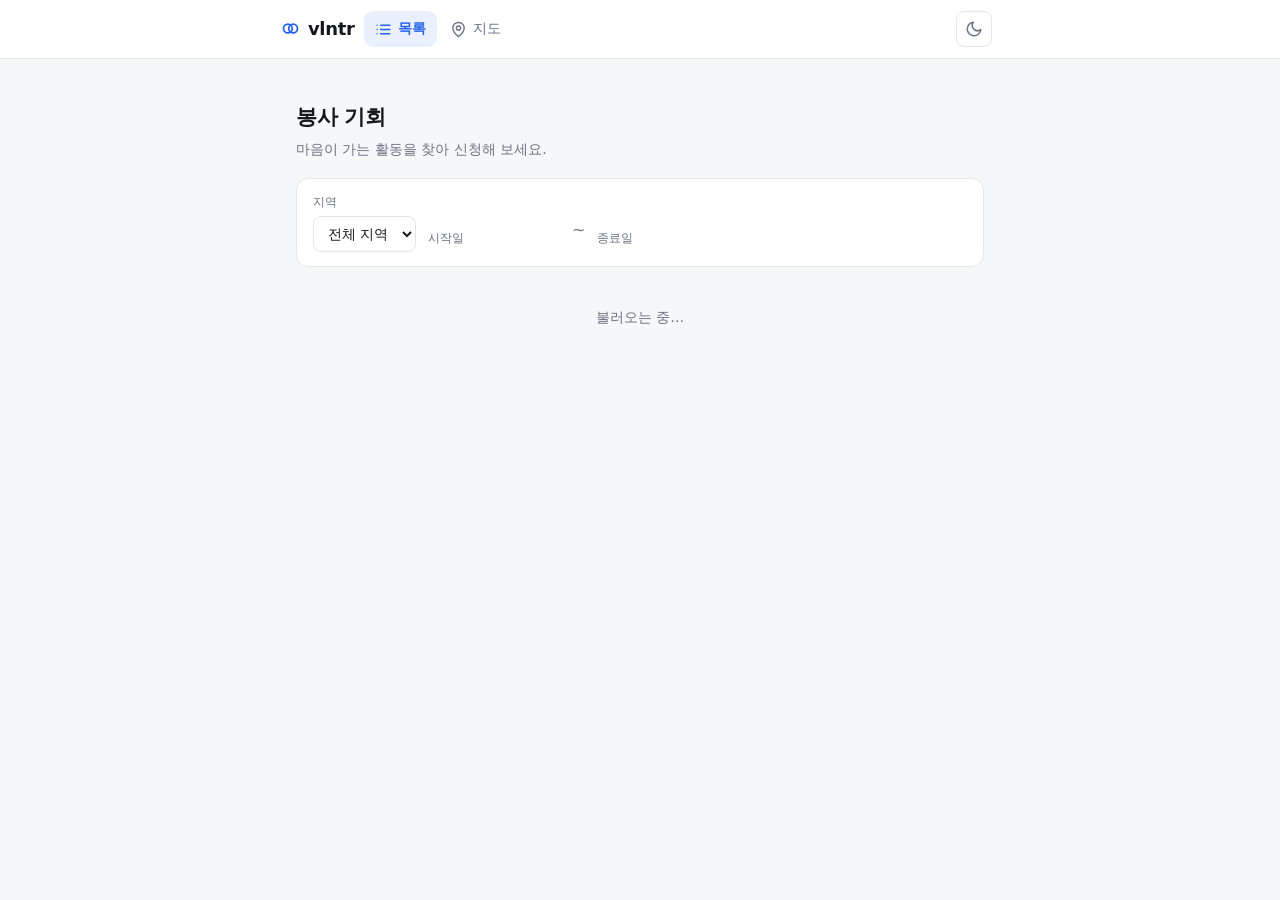
==== commit 420ededc: "등록 폼 시/도 선택, 상단 내비게이션 통일, 랜딩 문구 변경 - 등록 폼의 위치를 시/도 선택 + 상세 주소로 나눴다. 시/도 목록은 목록 필터와   같은 표를 봐야 하므로 re" ====
--- a/list.html
+++ b/list.html
@@ -15,19 +15,9 @@
     font-family: system-ui, "Malgun Gothic", sans-serif;
     line-height: 1.55;
   }
-  header {
-    background: var(--card);
-    border-bottom: 1px solid var(--line);
-    padding: 20px 16px;
-  }
   .wrap { max-width: 720px; margin: 0 auto; }
-  h1 { margin: 0; font-size: 20px; }
-  header p { margin: 4px 0 0; color: var(--muted); font-size: 14px; }
-  .head-row { display: flex; justify-content: space-between; align-items: flex-start; gap: 16px; }
   /* 로그인 상태에서는 버튼이 많아지므로, 좁은 화면에서 줄바꿈되도록
      flex:none 대신 줄어들 수 있게 둔다 */
-  .head-actions { display: flex; flex-wrap: wrap; justify-content: flex-end; align-items: center; gap: 10px; min-width: 0; }
-  .who { font-size: 13px; color: var(--muted); }
   a.btn, button {
     font: inherit;
     font-size: 14px;
@@ -157,25 +147,20 @@
   }
   .status { color: var(--muted); font-size: 14px; padding: 24px 0; text-align: center; }
   .status.error { color: var(--err); }
-  a.home { color: inherit; text-decoration: none; }
-  a.home:hover { color: var(--accent); }
 </style>
 </head>
 <body>
-<header>
-  <div class="wrap head-row">
-    <div>
-      <h1><a class="home" href="./index.html">vlntr</a></h1>
-      <p>봉사 기회를 확인하고 참여를 신청하세요.</p>
-    </div>
-    <div class="head-actions">
-      <span class="head-slot" id="headActions"></span>
-      <button type="button" class="theme-toggle" id="themeToggle" aria-label="화면 테마 전환"></button>
-    </div>
+<header id="topbar"></header>
+<script type="module">
+  import { mountNav } from "./nav.js";
+  window.vlntrNav = mountNav({ current: "list" });
+</script>
+
+<main class="wrap">
+  <div class="page-head">
+    <h1>봉사 기회</h1>
+    <p>마음이 가는 활동을 찾아 신청해 보세요.</p>
   </div>
-</header>
-
-<main class="wrap">
   <div class="filters" id="filters" hidden>
     <div class="f region">
       <label for="fRegion">지역</label>
@@ -199,6 +184,7 @@
 <script type="module">
 import { createClient } from "https://esm.sh/@supabase/supabase-js@2";
 import { createDatePicker } from "./datepicker.js";
+import { regionOf } from "./regions.js";
 
 const SUPABASE_URL = "https://cpkslszdgbdjhwpayocy.supabase.co";
 const SUPABASE_ANON_KEY =
@@ -214,7 +200,6 @@
 
 const listEl = document.getElementById("list");
 const countEl = document.getElementById("count");
-const headEl = document.getElementById("headActions");
 const filtersEl = document.getElementById("filters");
 const regionEl = document.getElementById("fRegion");
 const resetEl = document.getElementById("fReset");
@@ -237,45 +222,10 @@
 }
 
 function renderHeader() {
-  if (user) {
-    const label = user.user_metadata?.name || user.email || "로그인됨";
-    headEl.innerHTML =
-      '<span class="who">' + esc(label) + "</span>" +
-      '<a class="btn" href="./new.html">기회 등록</a>' +
-      '<a class="btn ghost" href="./mypage.html">마이페이지</a>' +
-      '<button class="ghost" id="signOut">로그아웃</button>';
-    document.getElementById("signOut").addEventListener("click", signOut);
-  } else {
-    headEl.innerHTML = '<button id="signIn">구글로 로그인</button>';
-    document.getElementById("signIn").addEventListener("click", signIn);
-  }
+  window.vlntrNav.setAuth(user, signIn, signOut);
 }
 
 // ── 지역·날짜 필터 ──────────────────────────────────────
-// location은 자유 입력이라 "서울 마포구 성산동"처럼 시/도가 맨 앞에 온다.
-// 첫 낱말만 떼어 지역으로 쓰되, 정식 명칭으로 적은 것은 짧은 이름에 합친다.
-// (안 그러면 "서울"과 "서울특별시"가 다른 항목으로 갈라진다)
-const REGION_ALIAS = {
-  서울특별시: "서울", 서울시: "서울",
-  부산광역시: "부산", 부산시: "부산",
-  대구광역시: "대구", 대구시: "대구",
-  인천광역시: "인천", 인천시: "인천",
-  광주광역시: "광주", 광주시: "광주",
-  대전광역시: "대전", 대전시: "대전",
-  울산광역시: "울산", 울산시: "울산",
-  세종특별자치시: "세종", 세종시: "세종",
-  경기도: "경기",
-  강원특별자치도: "강원", 강원도: "강원",
-  충청북도: "충북", 충청남도: "충남",
-  전북특별자치도: "전북", 전라북도: "전북", 전라남도: "전남",
-  경상북도: "경북", 경상남도: "경남",
-  제주특별자치도: "제주", 제주도: "제주",
-};
-
-function regionOf(location) {
-  const first = String(location || "").trim().split(/\s+/)[0] || "";
-  return REGION_ALIAS[first] || first;
-}
 
 // event_date는 "2026-08-22 (토)" 형태다. 앞 10자가 ISO 날짜라 문자열끼리
 // 비교해도 순서가 맞으므로 Date 객체를 만들 필요가 없다.
--- a/theme.css
+++ b/theme.css
@@ -141,8 +141,6 @@
 button.theme-toggle:hover { color: var(--text); }
 button.theme-toggle svg { width: 18px; height: 18px; }
 
-/* 헤더의 JS 렌더 영역이 flex 정렬에 그대로 참여하도록 */
-.head-slot { display: contents; }
 
 /* ── 날짜 선택기 (datepicker.js) ─────────────────────────
    각 페이지의 인라인 <style>이 뒤에 오므로, theme-toggle과 같은 이유로
@@ -269,3 +267,122 @@
    밝게 만들지 않도록, 더 높은 우선순위로 되돌린다 */
 .dp button.dp-field:hover,
 .dp .dp-pop button:hover { filter: none; }
+
+/* ── 상단 내비게이션 (nav.js) ────────────────────────────
+   페이지의 인라인 <style>이 `header { … }` 를 잡고 있으므로,
+   요소+클래스(header.topbar)로 적어 우선순위를 확보한다. */
+header.topbar {
+  position: sticky;
+  top: 0;
+  z-index: 40;
+  padding: 0 16px;
+  background: var(--card);
+  border-bottom: 1px solid var(--line);
+}
+.nav-row {
+  display: flex;
+  align-items: center;
+  gap: 10px;
+  min-height: 58px;
+}
+
+a.brand {
+  display: flex;
+  align-items: center;
+  gap: 7px;
+  flex: none;
+  font-size: 18px;
+  font-weight: 700;
+  letter-spacing: -0.02em;
+  color: var(--text);
+  text-decoration: none;
+}
+a.brand:hover { color: var(--accent); }
+.brand-mark { width: 21px; height: 21px; flex: none; color: var(--accent); }
+
+nav.nav-links { display: flex; align-items: center; gap: 2px; min-width: 0; }
+nav.nav-links a {
+  display: flex;
+  align-items: center;
+  gap: 6px;
+  padding: 7px 11px;
+  border-radius: 9px;
+  font-size: 14px;
+  color: var(--muted);
+  text-decoration: none;
+  white-space: nowrap;
+}
+nav.nav-links a:hover { color: var(--text); background: var(--dim); }
+nav.nav-links a[aria-current="page"] {
+  color: var(--accent);
+  background: var(--accent-weak);
+  font-weight: 600;
+}
+nav.nav-links svg { width: 17px; height: 17px; flex: none; }
+
+.nav-right { margin-left: auto; display: flex; align-items: center; gap: 8px; flex: none; }
+.nav-auth { display: flex; align-items: center; gap: 6px; }
+
+.nav-user { display: flex; align-items: center; gap: 7px; min-width: 0; }
+.nav-avatar {
+  width: 28px;
+  height: 28px;
+  flex: none;
+  display: grid;
+  place-items: center;
+  border-radius: 50%;
+  background: var(--accent-weak);
+  color: var(--accent);
+  font-size: 12px;
+  font-weight: 700;
+}
+.nav-name {
+  font-size: 13px;
+  color: var(--muted);
+  max-width: 120px;
+  overflow: hidden;
+  text-overflow: ellipsis;
+  white-space: nowrap;
+}
+
+button.nav-in {
+  flex: none;
+  font: inherit;
+  font-size: 13px;
+  padding: 7px 13px;
+  border-radius: 9px;
+  border: 1px solid var(--line);
+  background: var(--card);
+  color: var(--text);
+  cursor: pointer;
+}
+button.nav-in:hover { border-color: var(--accent); color: var(--accent); }
+
+button.nav-out {
+  flex: none;
+  width: 32px;
+  height: 32px;
+  padding: 0;
+  display: grid;
+  place-items: center;
+  border: 0;
+  border-radius: 8px;
+  background: transparent;
+  color: var(--muted);
+  cursor: pointer;
+}
+button.nav-out:hover { color: var(--err); background: var(--dim); }
+button.nav-out svg { width: 17px; height: 17px; }
+
+/* 화면 제목. 헤더가 아니라 본문 맨 위에 온다 */
+.page-head { margin: 22px 0 18px; }
+.page-head h1 { margin: 0; font-size: 21px; letter-spacing: -0.02em; }
+.page-head p { margin: 5px 0 0; color: var(--muted); font-size: 14px; }
+
+/* 좁은 화면에서는 글자를 접고 아이콘만 남긴다 */
+@media (max-width: 720px) {
+  nav.nav-links a { padding: 8px; }
+  nav.nav-links a span { display: none; }
+  .nav-name { display: none; }
+  a.brand span { display: none; }
+}
